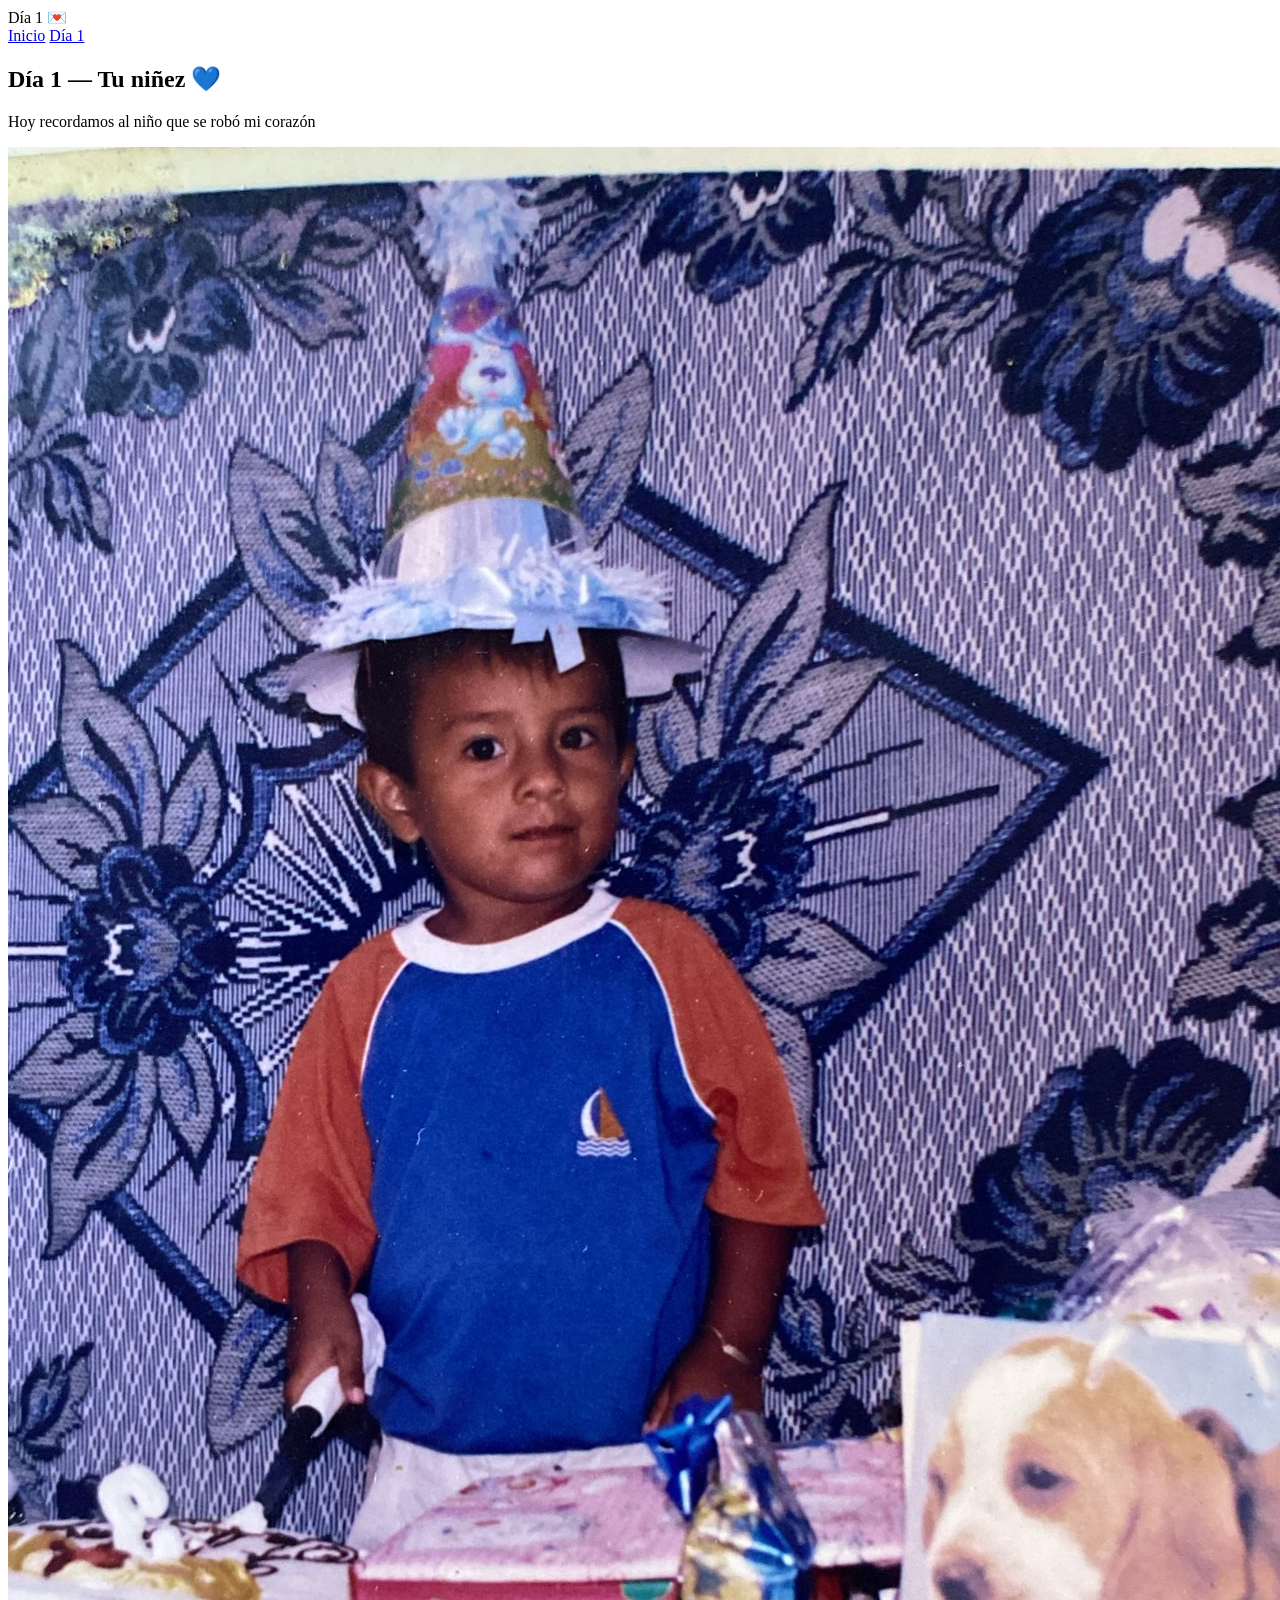
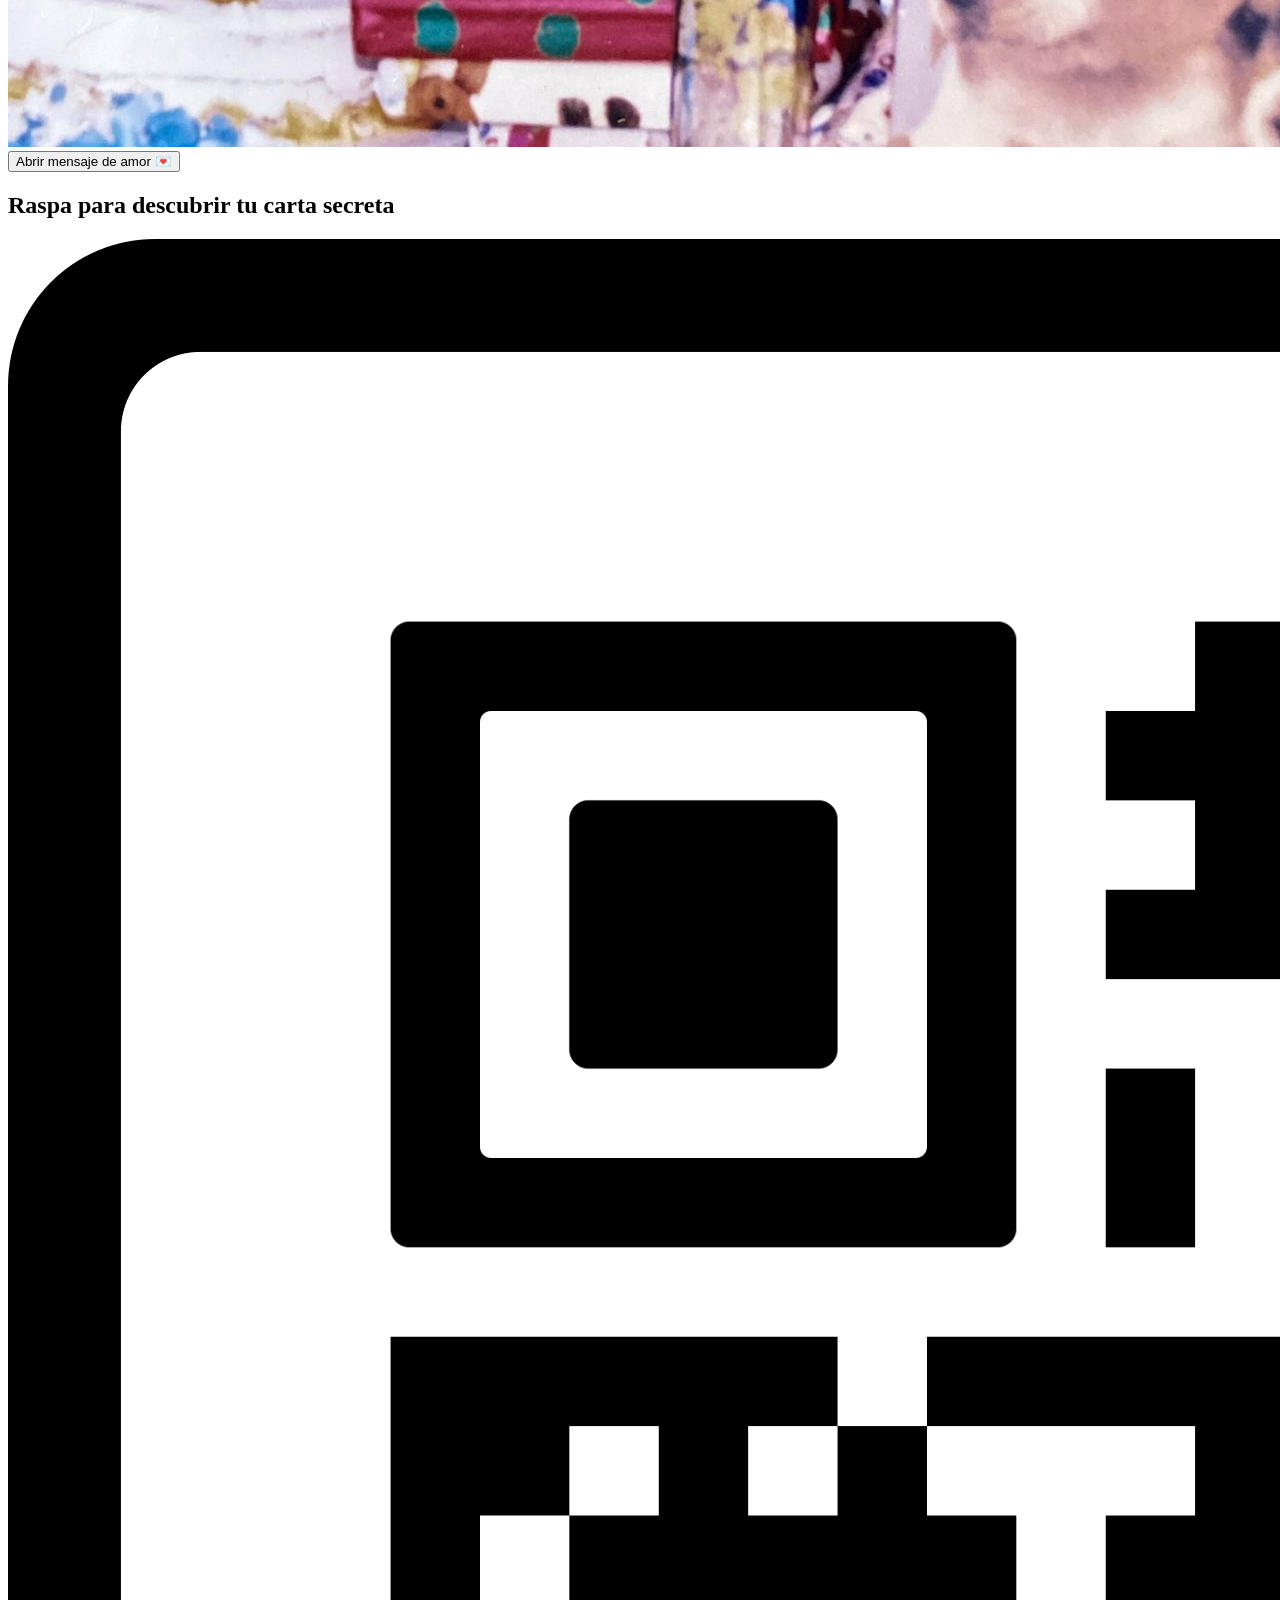
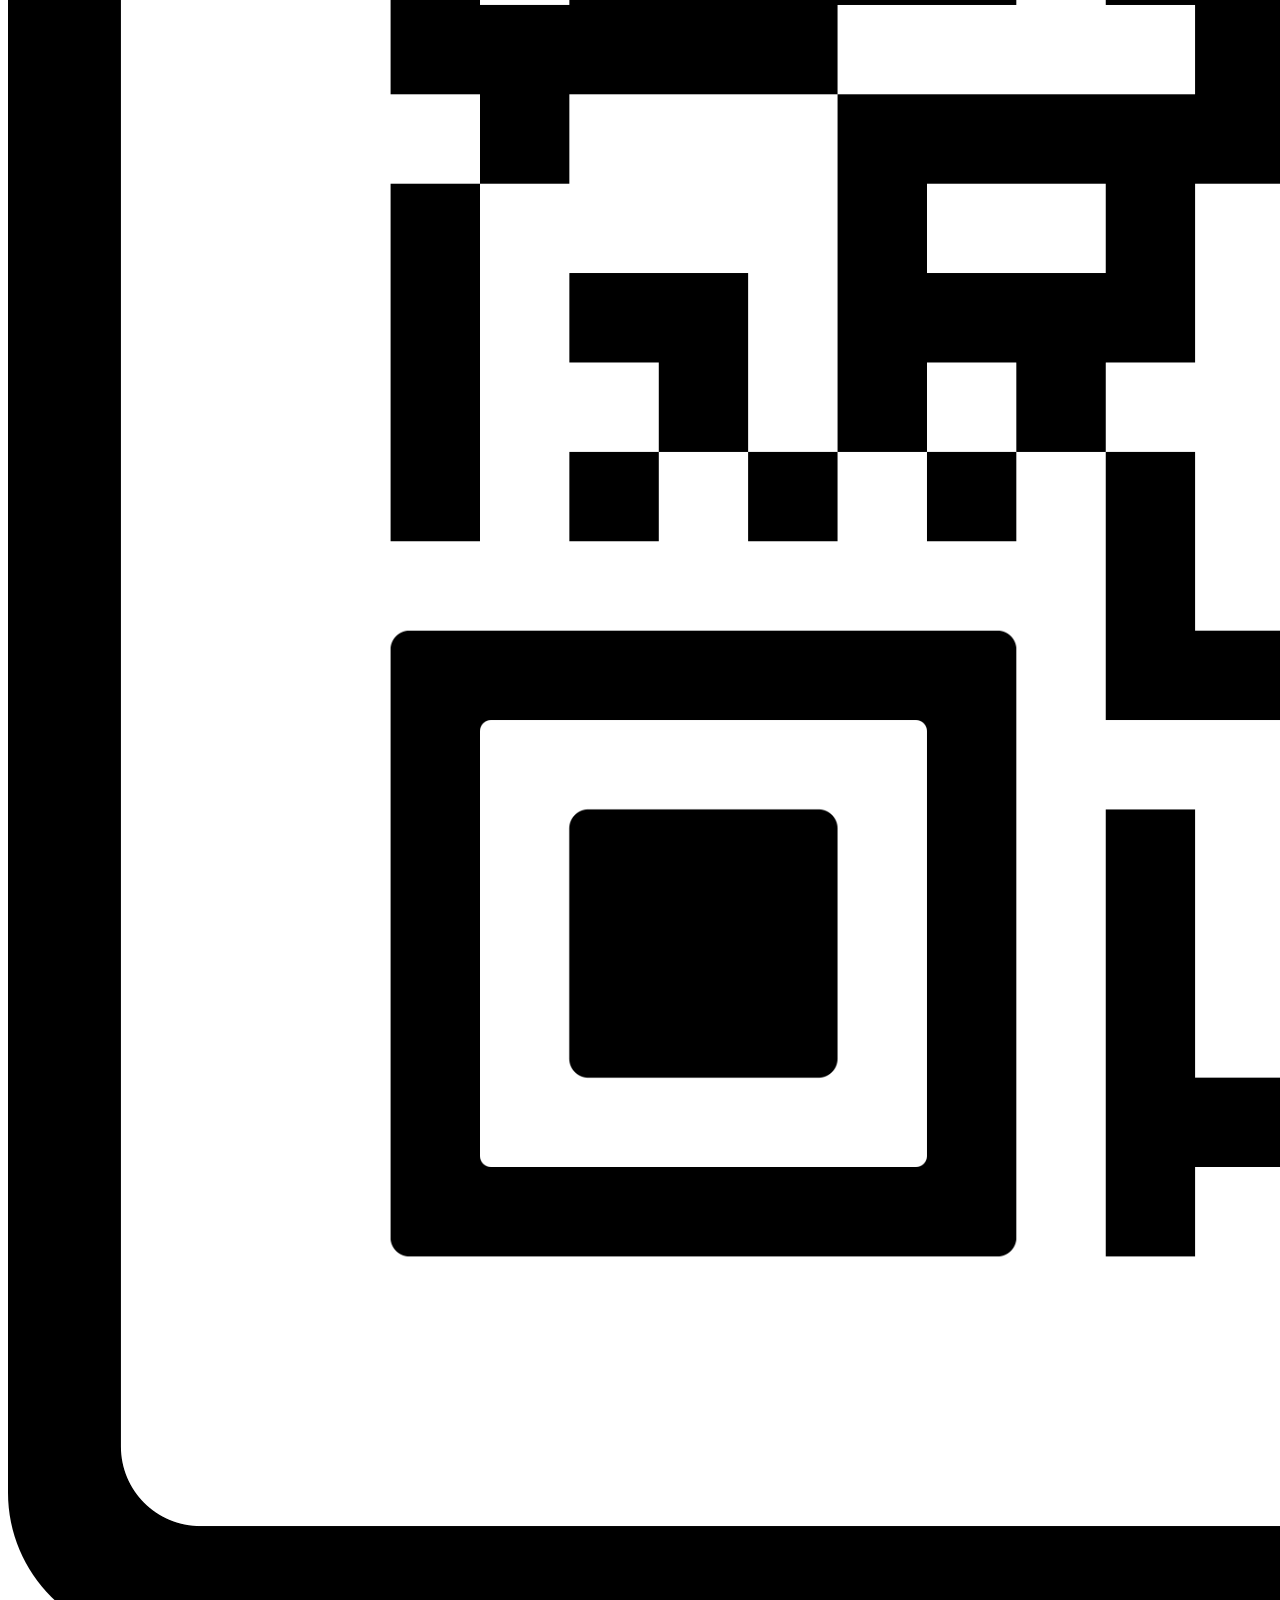
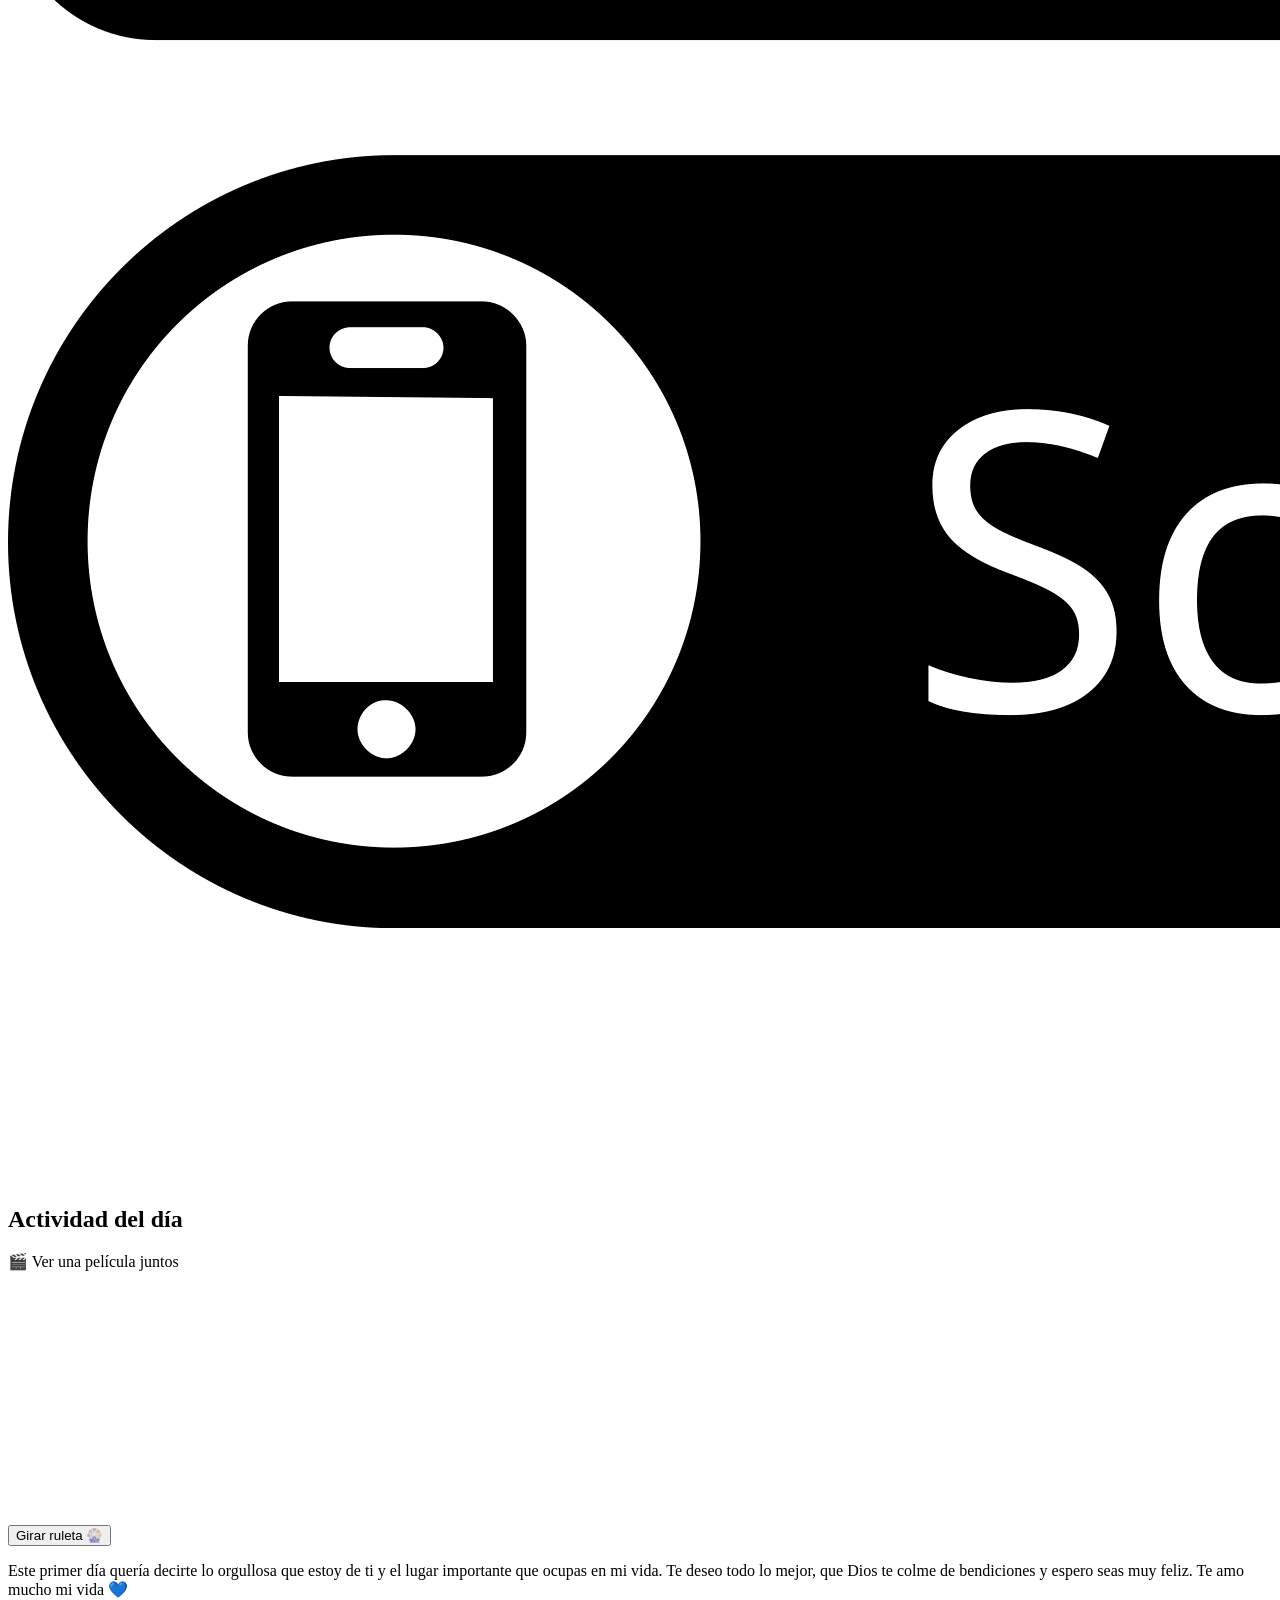
==== dia1.html @ 149f29d9 "Primer commit carta romántica 💕" ====
<!DOCTYPE html>
<html lang="es">

<head>
    <meta charset="UTF-8">
    <meta name="viewport" content="width=device-width, initial-scale=1.0">
    <title>Día 1</title>
    <link rel="stylesheet" href="css/styles.css">
</head>

<body class="romantico">

    <header>
        <nav>
            <div class="logo">Día 1 💌</div>
            <div class="menu">
                <a href="index.html">Inicio</a>
                <a href="dia1.html">Día 1</a>
            </div>
        </nav>
    </header>

    <section class="dia">

        <h1 class="titulo-dia">Día 1 — Tu niñez 💙</h1>
        <p class="subtitulo-dia">Hoy recordamos al niño que se robó mi corazón</p>

        <img src="img/nino.jpeg" class="img-dia">

        <!-- CARTA -->
        <button class="btn-romantico" onclick="mostrarCarta()">Abrir mensaje de amor 💌</button>

        <div id="carta" class="carta" style="display:none;">
            Hoy quiero volver al inicio…
            al niño que soñaba, reía y crecía sin saber
            que algún día se convertiría en el amor de mi vida.

            Gracias por existir, por ser tú,
            y por dejarme acompañarte en esta historia.

            Te amo muchísimo 💙
        </div>


        <div class="grid-romantico">

            <div class="bloque">

                <h2 class="titulo-seccion">Raspa para descubrir tu carta secreta</h2>

                <div class="scratch-container">
                    <img src="img/qr.png" class="qr-img">
                    <canvas id="scratchQR" width="250" height="250"></canvas>
                </div>

            </div>


            <div class="bloque">

                <h2 class="titulo-seccion">Actividad del día</h2>

                <div class="scratch-container">

                    <div class="actividad-oculta">
                        🎬 Ver una película juntos
                    </div>

                    <canvas id="scratchActividad" width="250" height="250"></canvas>

                </div>

            </div>



            <div class="ruleta" id="ruleta" style="display:none;">

                <h2 class="titulo-seccion">Elige la película</h2>

                <div class="ruleta-container">

                    <div class="flecha">▼</div>

                    <div class="wheel" id="wheel">
                        <span style="--i:1">Shrek 💚</span>
                        <span style="--i:2">Toy Story 🤠</span>
                        <span style="--i:3">La princesa y el sapo 🍌</span>
                        <span style="--i:4">Doraemon 🔵</span>
                        <span style="--i:5">Como entrenar a mi dragón🌱</span>
                        <span style="--i:6">Dragon Ball ⚡</span>
                    </div>

                </div>

            </div>

            <button class="btn-romantico" onclick="girar()">Girar ruleta 🎡</button>

            <p id="resultado"></p>

        </div>

    </section>

    <script src="js/script.js"></script>

</body>

<footer>
<p>
Este primer día quería decirte lo orgullosa que estoy de ti y el lugar importante que ocupas en mi vida. Te deseo todo lo mejor, que Dios te colme de bendiciones y espero seas muy feliz. 
Te amo mucho mi vida 💙
</p>
</footer>

</html>
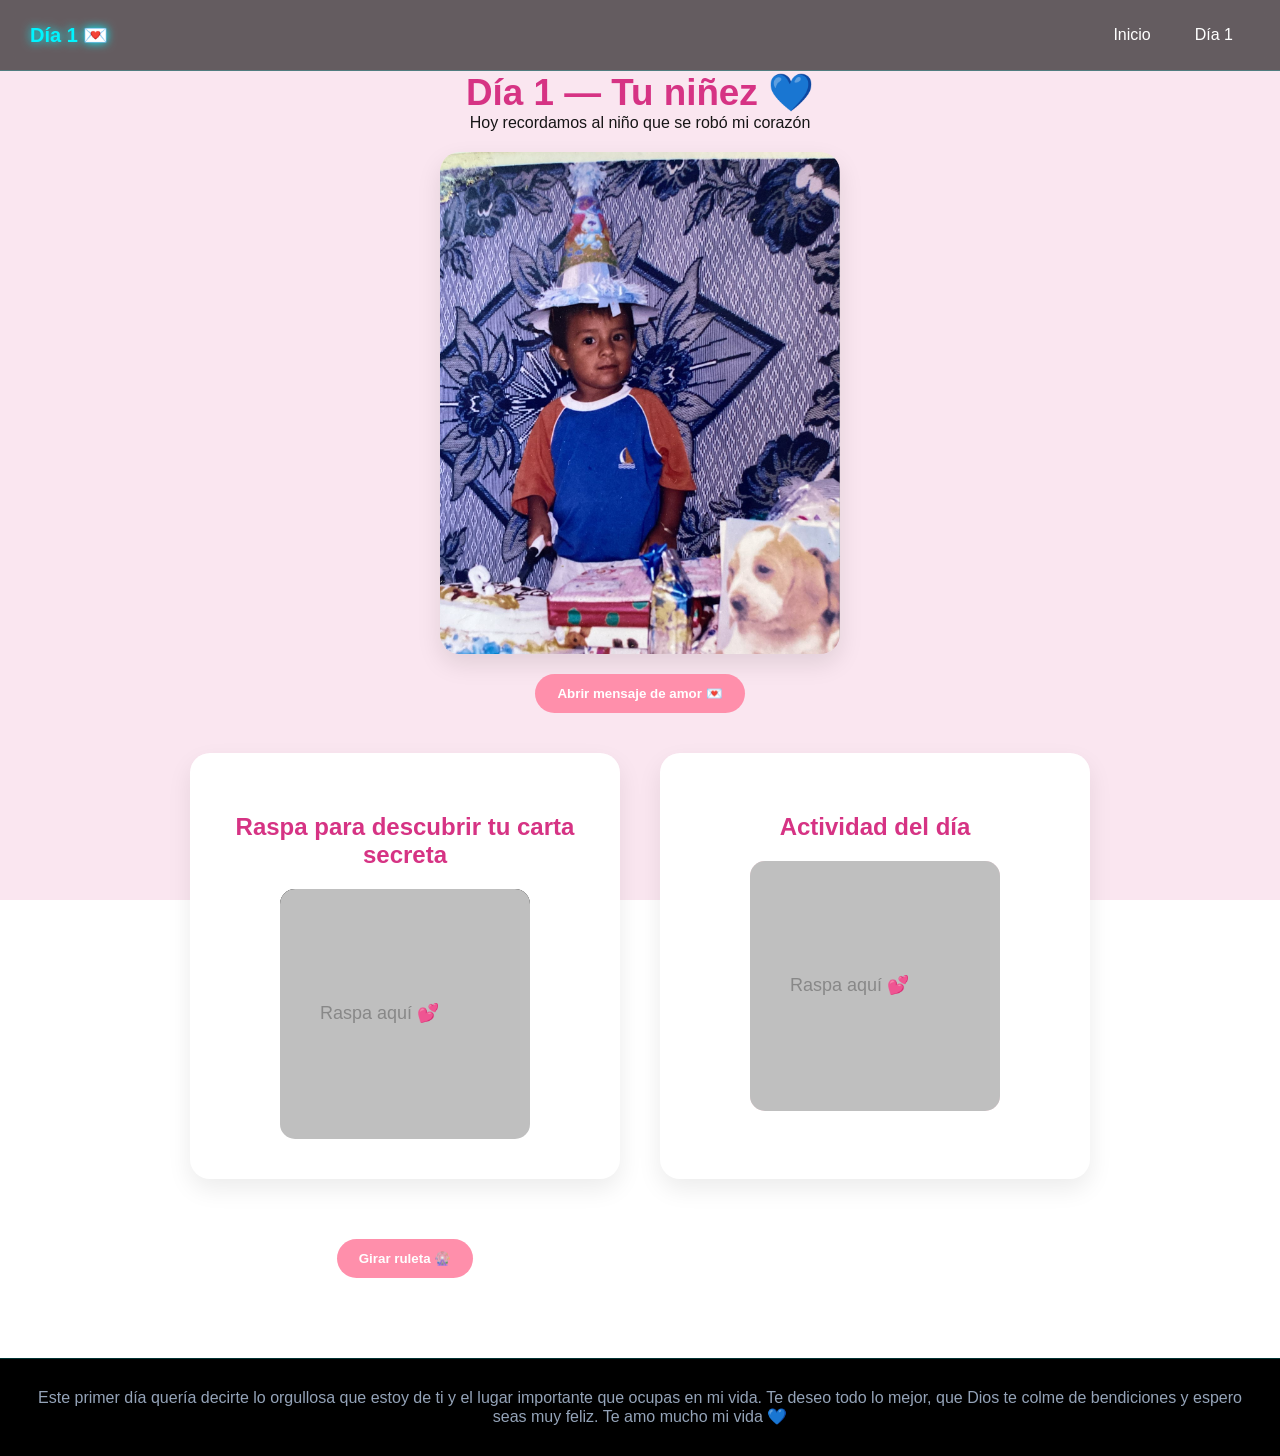
==== commit cbfb9f6f: "Update dia1.html" ====
--- a/dia1.html
+++ b/dia1.html
@@ -5,7 +5,7 @@
     <meta charset="UTF-8">
     <meta name="viewport" content="width=device-width, initial-scale=1.0">
     <title>Día 1</title>
-    <link rel="stylesheet" href="css/styles.css">
+    <link rel="stylesheet" href="CSS/styles.css">
 </head>
 
 <body class="romantico">
@@ -103,7 +103,7 @@
 
     </section>
 
-    <script src="js/script.js"></script>
+   <script src="JS/script.js"></script>
 
 </body>
 
@@ -114,4 +114,4 @@
 </p>
 </footer>
 
-</html>+</html>
--- a/CSS/styles.css
+++ b/CSS/styles.css
@@ -0,0 +1,528 @@
+*{
+margin:0;
+padding:0;
+box-sizing:border-box;
+font-family: 'Segoe UI', sans-serif;
+}
+
+body{
+background:#020617;
+color:white;
+overflow-x:hidden;
+}
+
+body{
+cursor:url('../img/cursor.png'), auto;
+}
+
+/* FONDO TECNOLOGICO */
+body::before{
+content:"";
+position:fixed;
+width:100%;
+height:100%;
+background-image:
+linear-gradient(rgba(0,255,255,0.05) 1px, transparent 1px),
+linear-gradient(90deg, rgba(0,255,255,0.05) 1px, transparent 1px);
+background-size:40px 40px;
+z-index:-1;
+}
+
+/* HEADER TECNO */
+header{
+background:rgba(0,0,0,0.6);
+backdrop-filter: blur(10px);
+padding:15px 30px;
+border-bottom:1px solid rgba(0,255,255,0.2);
+}
+
+nav{
+display:flex;
+justify-content:space-between;
+align-items:center;
+}
+
+.logo{
+font-weight:bold;
+font-size:20px;
+color:#00f5ff;
+text-shadow:0 0 10px #00f5ff;
+}
+
+/* TOOLBAR TECH */
+.menu{
+display:flex;
+gap:10px;
+}
+
+.menu a{
+text-decoration:none;
+color:white;
+padding:10px 16px;
+border-radius:10px;
+transition:.3s;
+border:1px solid transparent;
+}
+
+.menu a:hover{
+background:rgba(0,255,255,0.1);
+border:1px solid #00f5ff;
+box-shadow:0 0 10px #00f5ff;
+transform:translateY(-2px);
+}
+
+/* HERO */
+.hero{
+text-align:center;
+padding:80px 20px;
+}
+
+.hero h1{
+font-size:2.8rem;
+color:#00f5ff;
+text-shadow:0 0 15px #00f5ff;
+}
+
+.hero p{
+margin-top:15px;
+font-size:1.2rem;
+color:#cbd5e1;
+}
+
+/* GALERIA NETFLIX */
+.galeria{
+padding:40px;
+}
+
+.galeria h2{
+text-align:center;
+font-size:2rem;
+margin-bottom:25px;
+color:#00f5ff;
+text-shadow:0 0 15px #00f5ff;
+letter-spacing:2px;
+}
+
+.netflix-row{
+display:flex;
+overflow-x:auto;
+gap:20px;
+padding:20px;
+scroll-behavior:smooth;
+}
+
+
+
+.netflix-row img{
+height:320px;
+width:220px;
+object-fit:cover;
+border-radius:15px;
+}
+
+.netflix-row img:hover{
+transform:scale(1.12);
+box-shadow:0 0 25px #00f5ff;
+}
+
+.netflix-row::-webkit-scrollbar{
+height:8px;
+}
+
+.netflix-row::-webkit-scrollbar-thumb{
+background:#00f5ff;
+border-radius:10px;
+}
+
+/* HOBBIES */
+.hobbies{
+padding:40px;
+}
+
+.hobby-grid{
+display:grid;
+grid-template-columns:repeat(auto-fit,minmax(200px,1fr));
+gap:20px;
+}
+
+.hobby{
+position:relative;
+border-radius:15px;
+overflow:hidden;
+cursor:pointer;
+}
+
+.hobby img{
+width:100%;
+height:200px;
+object-fit:cover;
+transition:.3s;
+}
+
+.hobby:hover img{
+transform:scale(1.1);
+}
+
+.hobby span{
+position:absolute;
+bottom:0;
+background:rgba(0,0,0,0.7);
+width:100%;
+padding:10px;
+text-align:center;
+}
+
+/* CARDS */
+.cards{
+display:flex;
+justify-content:center;
+flex-wrap:wrap;
+gap:20px;
+}
+
+.card{
+background:rgba(0,255,255,0.05);
+padding:20px;
+border-radius:15px;
+border:1px solid rgba(0,255,255,0.2);
+}
+
+/* FOOTER */
+footer{
+margin-top:60px;
+padding:30px;
+text-align:center;
+background:black;
+border-top:1px solid rgba(0,255,255,0.2);
+color:#94a3b8;
+}
+
+/* MATRIX */
+#matrix{
+position:fixed;
+top:0;
+left:0;
+width:100%;
+height:100%;
+z-index:-2;
+}
+
+/* CURSOR HACKER */
+body{
+cursor:crosshair;
+}
+
+/* TERMINAL */
+.terminal{
+background:black;
+color:#00ff9c;
+padding:15px;
+margin:20px auto;
+width:80%;
+font-family:monospace;
+border-radius:10px;
+box-shadow:0 0 15px #00ff9c;
+}
+
+/* CONTADOR */
+.contador{
+text-align:center;
+font-size:1.2rem;
+margin:20px;
+color:#00f5ff;
+}
+
+/* EASTER EGG */
+.secret{
+position:fixed;
+bottom:20px;
+right:20px;
+background:#00f5ff;
+padding:10px;
+border-radius:10px;
+display:none;
+}
+
+
+.music-control{
+position:fixed;
+top:90px;
+right:20px;
+z-index:999;
+}
+
+.music-control button{
+background:black;
+color:#00f5ff;
+border:1px solid #00f5ff;
+padding:10px;
+border-radius:10px;
+cursor:pointer;
+}
+
+/****** FLECHAS*/
+.carousel{
+position:relative;
+display:flex;
+align-items:center;
+}
+
+.arrow{
+background:black;
+border:1px solid #00f5ff;
+color:#00f5ff;
+font-size:25px;
+cursor:pointer;
+padding:10px;
+border-radius:50%;
+position:absolute;
+z-index:2;
+}
+
+.left{
+left:0;
+}
+
+.right{
+right:0;
+}
+
+.netflix-row{
+overflow:hidden;
+display:flex;
+gap:20px;
+scroll-behavior:smooth;
+}
+
+.hobby p{
+position:absolute;
+bottom:0;
+background:rgba(0,0,0,0.7);
+width:100%;
+padding:12px;
+text-align:center;
+font-weight:bold;
+color:#00f5ff;
+text-shadow:0 0 10px #00f5ff;
+letter-spacing:1px;
+}
+
+
+/********** DIA 1*/
+
+
+.romantico{
+background:url("../img/fondo-dia1.png");
+background-size:cover;
+background-position:center;
+background-attachment:fixed;
+position:relative;
+}
+
+.romantico::before{
+content:"";
+position:fixed;
+top:0;
+left:0;
+width:100%;
+height:100%;
+background:rgba(250, 229, 240, 0.95); /*  transparente */
+z-index:-1;
+}
+
+.titulo-dia{
+font-size:2.3rem;
+text-align:center;
+color:#d63384;
+}
+
+.subtitulo-dia{
+text-align:center;
+margin-bottom:20px;
+color:#161516;
+}
+
+.img-dia{
+width:400px;
+border-radius:20px;
+display:block;
+margin:20px auto;
+box-shadow:0 10px 25px rgba(0,0,0,0.1);
+}
+
+.btn-romantico{
+background:#ff8fab;
+color:white;
+border:none;
+padding:12px 22px;
+border-radius:30px;
+cursor:pointer;
+margin:20px auto;
+display:block;
+font-weight:bold;
+}
+
+.btn-romantico:hover{
+transform:scale(1.05);
+}
+
+.carta{
+background:white;
+color:#d63384;
+padding:25px;
+border-radius:20px;
+max-width:500px;
+margin:20px auto;
+box-shadow:0 10px 30px rgba(0,0,0,0.1);
+animation:fadeIn 1s ease;
+}
+
+.titulo-seccion{
+text-align:center;
+margin-top:40px;
+color:#d63384;
+}
+
+.scratch-container{
+position:relative;
+width:250px;
+height:250px;
+margin:20px auto;
+}
+
+.qr-img{
+position:absolute;
+top:0;
+left:0;
+width:250px;
+height:250px;
+border-radius:15px;
+z-index:1;
+}
+
+#scratchQR{
+position:absolute;
+top:0;
+left:0;
+z-index:2;
+border-radius:15px;
+cursor:pointer;
+}
+
+.actividad-oculta{
+position:absolute;
+top:0;
+left:0;
+width:250px;
+height:250px;
+background:#ffd6e0;
+color:#050505;
+display:flex;
+justify-content:center;
+align-items:center;
+border-radius:15px;
+font-weight:bold;
+z-index:1;
+}
+
+.ruleta{
+display:flex;
+flex-direction:column;
+align-items:center;
+justify-content:center;
+margin:60px auto;
+width:100%;
+text-align:center;
+}
+
+.ruleta-container{
+position:relative;
+width:280px;
+height:280px;
+margin:0 auto;
+display:flex;
+justify-content:center;
+align-items:center;
+color:#080808;
+}
+
+.wheel{
+position:relative;
+width:280px;
+height:280px;
+border-radius:50%;
+border:8px solid #ff7eb9;
+overflow:hidden;
+transition:transform 4s cubic-bezier(.17,.67,.83,.67);
+background:#fff;
+}
+
+.wheel span{
+position:absolute;
+width:50%;
+height:50%;
+background:#ffd6e0;
+transform-origin:100% 100%;
+display:flex;
+justify-content:center;
+align-items:center;
+font-size:13px;
+font-weight:bold;
+text-align:center;
+padding:5px;
+}
+
+.wheel span:nth-child(even){
+background:#ffe9f0;
+}
+
+.wheel span{
+transform:rotate(calc(60deg * var(--i)));
+}
+
+.flecha{
+position:absolute;
+top:-15px;
+left:50%;
+transform:translateX(-50%);
+font-size:20px;
+color:#ff4d88;
+}
+
+#resultado{
+margin-top:15px;
+font-size:18px;
+font-weight:bold;
+color:#d63384;
+}
+
+.grid-romantico{
+display:grid;
+grid-template-columns:1fr 1fr;
+gap:40px;
+max-width:900px;
+margin:40px auto;
+}
+
+.bloque{
+text-align:center;
+background:white;
+padding:20px;
+border-radius:20px;
+box-shadow:0 10px 25px rgba(0,0,0,0.08);
+}
+
+@media(max-width:768px){
+.grid-romantico{
+grid-template-columns:1fr;
+}
+}
+
+#scratchActividad{
+position:absolute;
+top:0;
+left:0;
+z-index:2;
+cursor:pointer;
+border-radius:15px;
+}
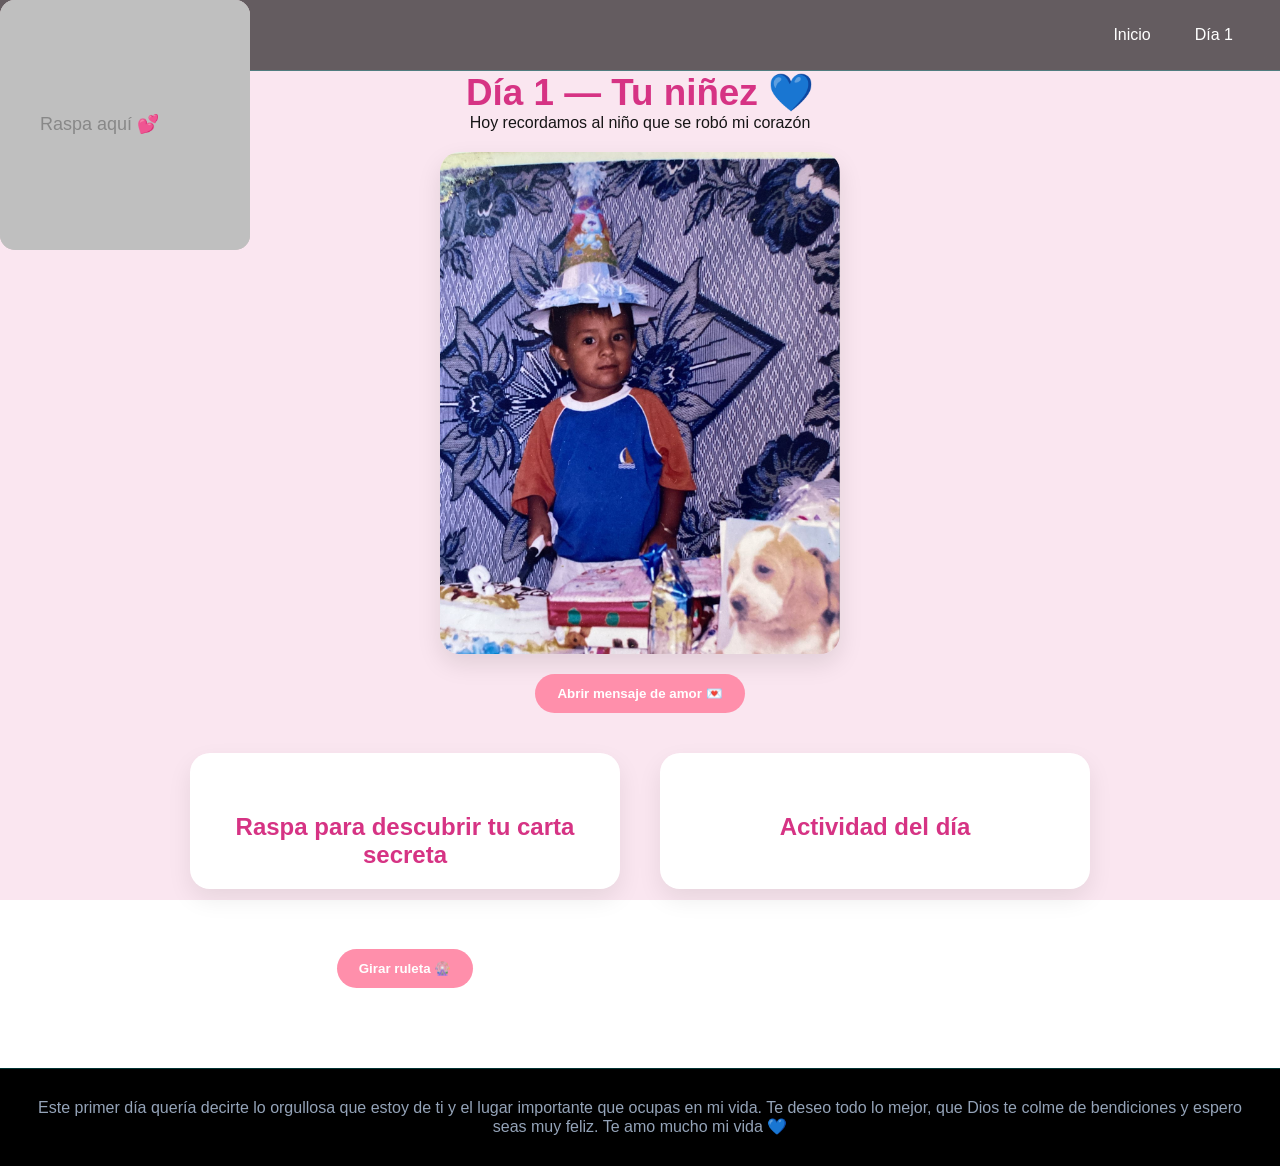
==== commit d9cd573d: "Update dia1.html" ====
--- a/dia1.html
+++ b/dia1.html
@@ -48,7 +48,7 @@
 
                 <h2 class="titulo-seccion">Raspa para descubrir tu carta secreta</h2>
 
-                <div class="scratch-container">
+                <div class="scratch-container1">
                     <img src="img/qr.png" class="qr-img">
                     <canvas id="scratchQR" width="250" height="250"></canvas>
                 </div>
@@ -60,7 +60,7 @@
 
                 <h2 class="titulo-seccion">Actividad del día</h2>
 
-                <div class="scratch-container">
+                <div class="scratch-container1">
 
                     <div class="actividad-oculta">
                         🎬 Ver una película juntos
--- a/CSS/styles.css
+++ b/CSS/styles.css
@@ -525,4 +525,13 @@
 z-index:2;
 cursor:pointer;
 border-radius:15px;
-}+}
+
+canvas{
+touch-action:none;
+}
+
+.scratch-container canvas{
+width:250px;
+height:250px;
+}
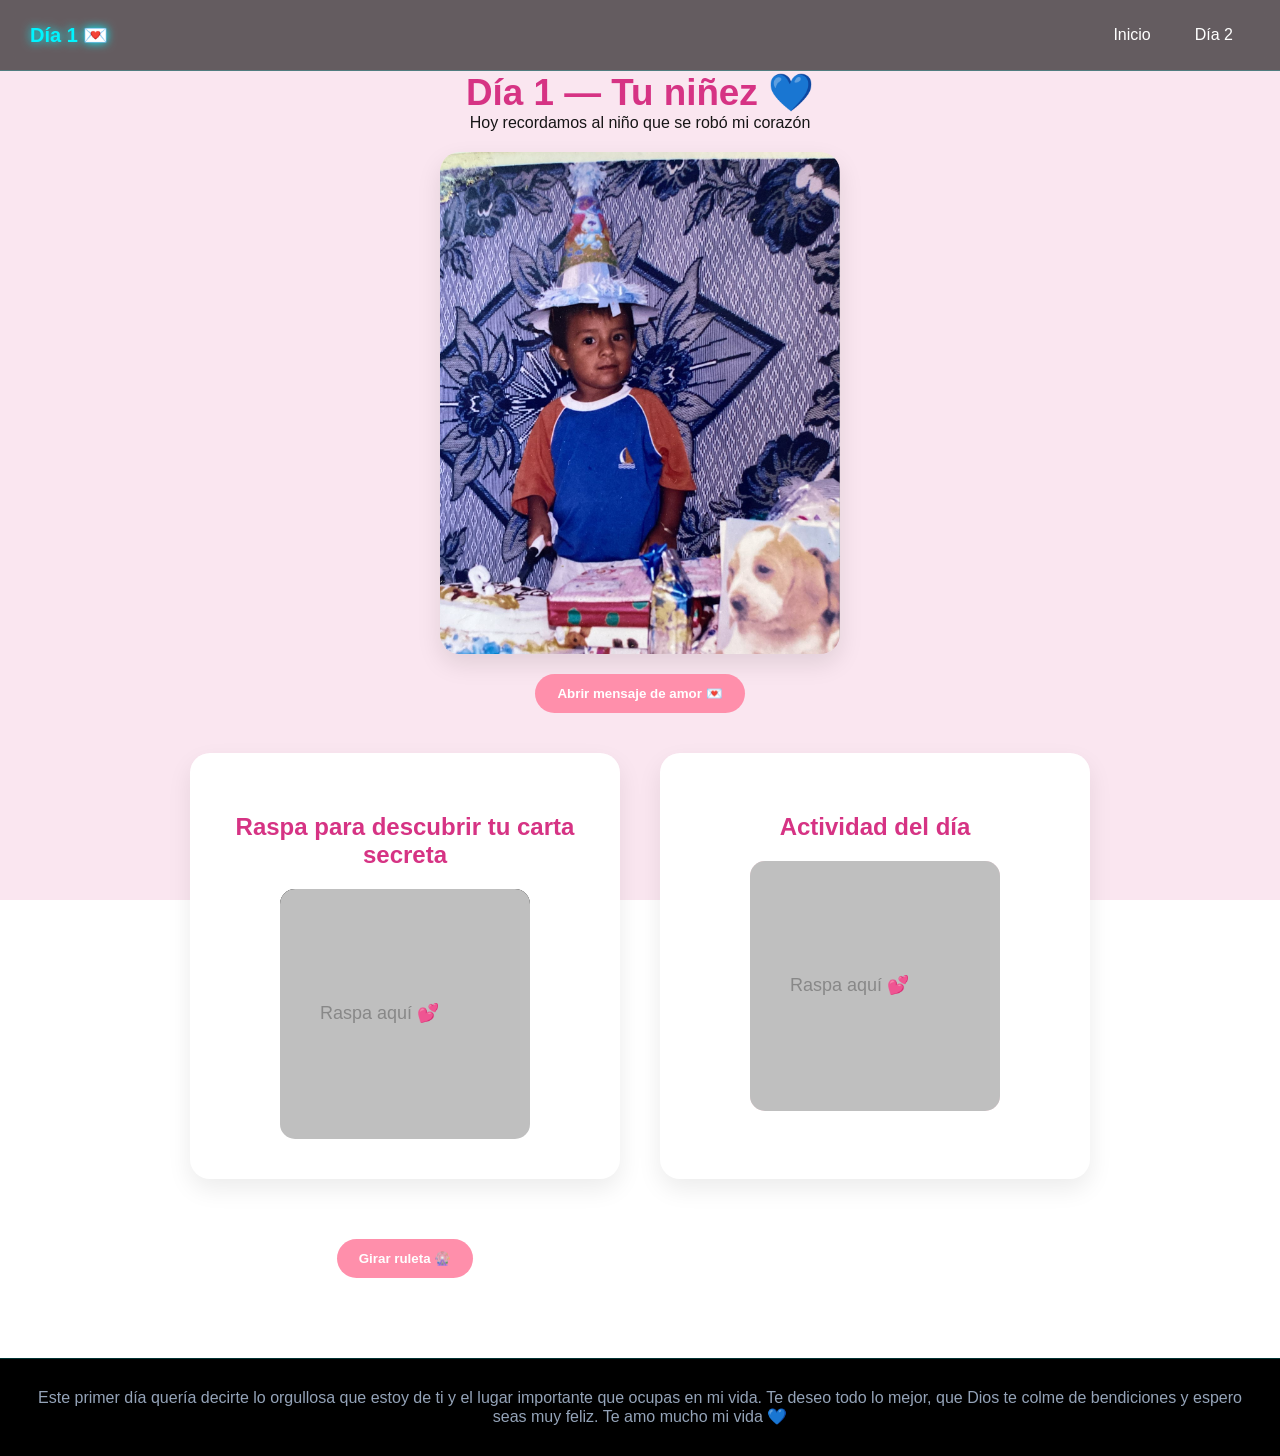
==== commit 1b3baa67: "Update dia1.html" ====
--- a/dia1.html
+++ b/dia1.html
@@ -15,7 +15,7 @@
             <div class="logo">Día 1 💌</div>
             <div class="menu">
                 <a href="index.html">Inicio</a>
-                <a href="dia1.html">Día 1</a>
+                <a href="dia2.html">Día 2</a>
             </div>
         </nav>
     </header>
--- a/CSS/styles.css
+++ b/CSS/styles.css
@@ -383,7 +383,7 @@
 color:#d63384;
 }
 
-.scratch-container{
+.scratch-container1{
 position:relative;
 width:250px;
 height:250px;
@@ -535,3 +535,5 @@
 width:250px;
 height:250px;
 }
+
+
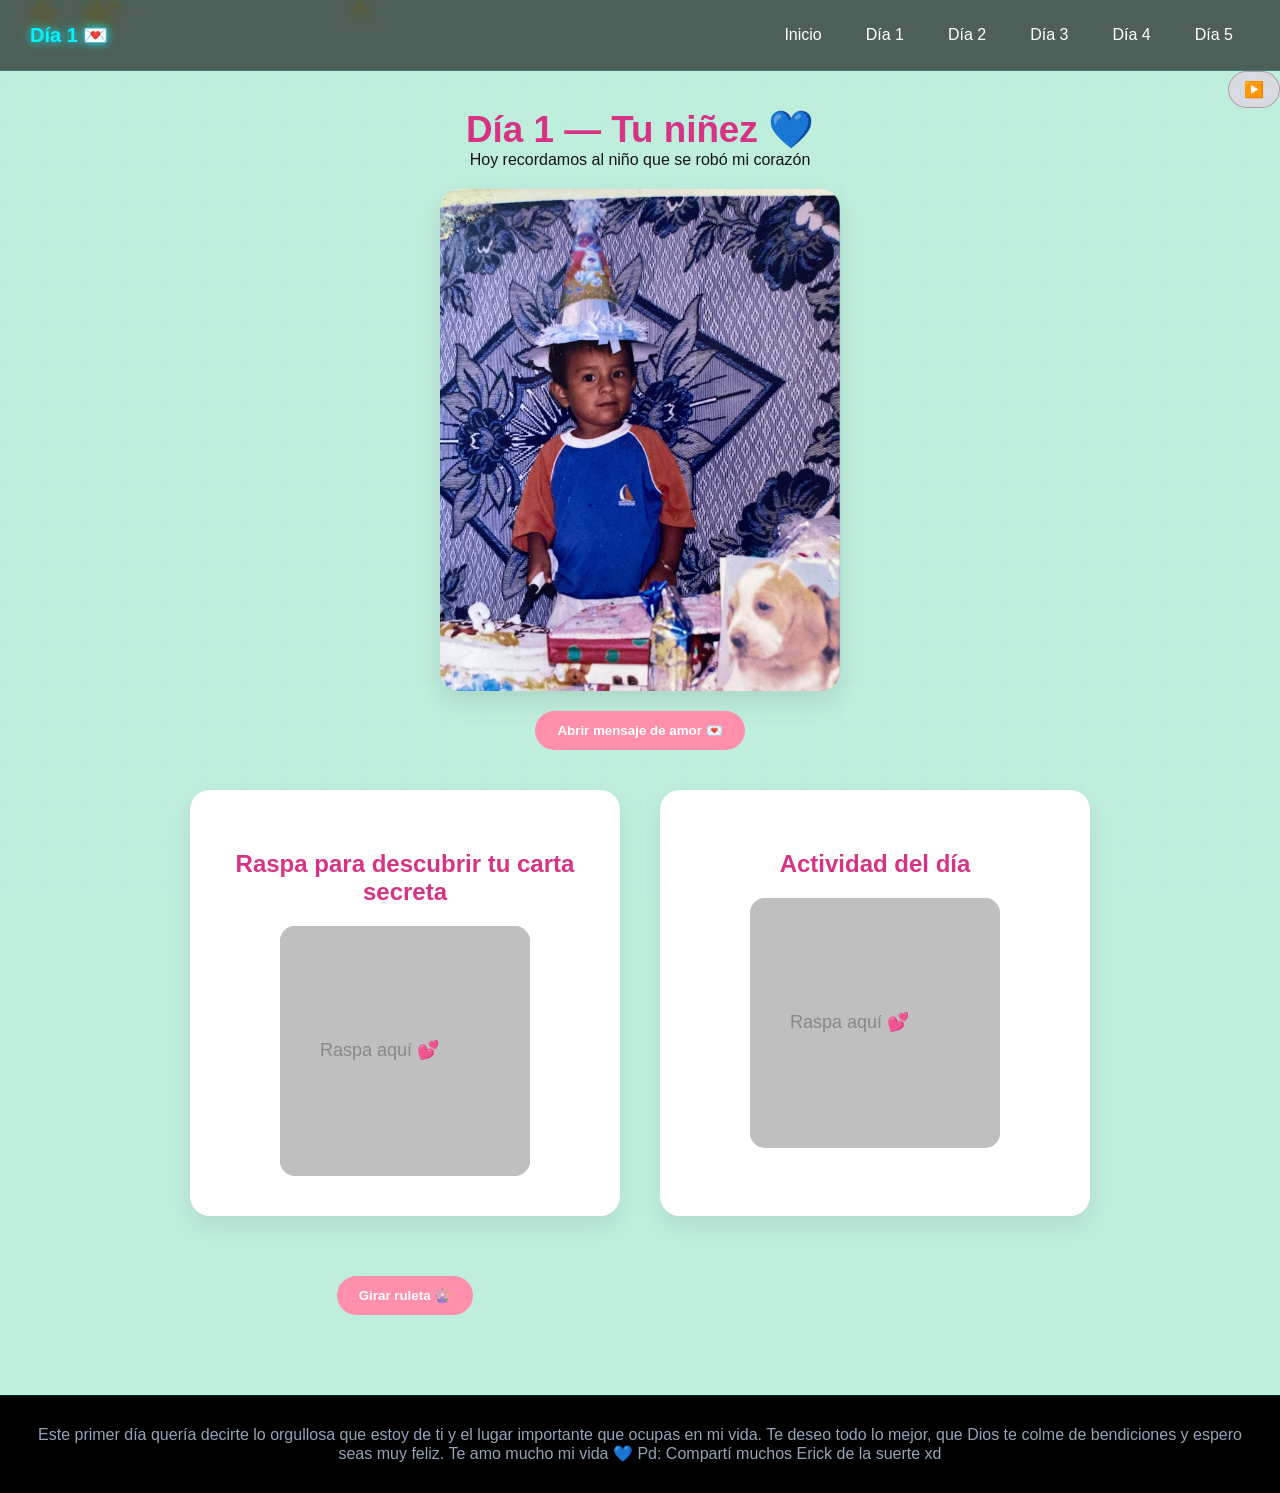
==== commit 3027c8cb: "Update dia1.html" ====
--- a/dia1.html
+++ b/dia1.html
@@ -9,16 +9,25 @@
 </head>
 
 <body class="romantico">
-
+    <div class="estrellas-container"></div>
     <header>
         <nav>
             <div class="logo">Día 1 💌</div>
             <div class="menu">
                 <a href="index.html">Inicio</a>
+                <a href="dia1.html">Día 1</a>
                 <a href="dia2.html">Día 2</a>
+                <a href="dia3.html">Día 3</a>
+                <a href="dia4.html">Día 4</a>
+                <a href="dia5.html">Día 5</a>
+
             </div>
         </nav>
+  
     </header>
+          <div class="music-player">
+            <button id="playPause">▶️</button>
+        </div>
 
     <section class="dia">
 
@@ -49,7 +58,7 @@
                 <h2 class="titulo-seccion">Raspa para descubrir tu carta secreta</h2>
 
                 <div class="scratch-container1">
-                    <img src="img/qr.png" class="qr-img">
+                    <img src="img/qr/qr1.png" class="qr-img">
                     <canvas id="scratchQR" width="250" height="250"></canvas>
                 </div>
 
@@ -102,16 +111,22 @@
         </div>
 
     </section>
+    <audio id="musica" loop>
+        <source src="music/1.mp3" type="audio/mp3">
+    </audio>
 
-   <script src="JS/script.js"></script>
+    <script src="JS/script1.js"></script>
 
 </body>
 
 <footer>
-<p>
-Este primer día quería decirte lo orgullosa que estoy de ti y el lugar importante que ocupas en mi vida. Te deseo todo lo mejor, que Dios te colme de bendiciones y espero seas muy feliz. 
-Te amo mucho mi vida 💙
-</p>
+    <p>
+        Este primer día quería decirte lo orgullosa que estoy de ti y el lugar importante que ocupas en mi vida. Te
+        deseo todo lo mejor, que Dios te colme de bendiciones y espero seas muy feliz.
+        Te amo mucho mi vida 💙
+
+        Pd: Compartí muchos Erick de la suerte xd
+    </p>
 </footer>
 
 </html>
--- a/CSS/styles.css
+++ b/CSS/styles.css
@@ -310,24 +310,57 @@
 
 /********** DIA 1*/
 
-
-.romantico{
-background:url("../img/fondo-dia1.png");
-background-size:cover;
-background-position:center;
-background-attachment:fixed;
-position:relative;
-}
-
-.romantico::before{
-content:"";
-position:fixed;
-top:0;
-left:0;
-width:100%;
-height:100%;
-background:rgba(250, 229, 240, 0.95); /*  transparente */
-z-index:-1;
+body {
+    /* FONDO: Cambia esto si prefieres el color negro */
+    background-color: #bfeedd; /* Celestito claro / Menta suave */
+    /* background-color: #0d0d0d; */ /* Fondo negro */
+}
+/**fondo**/
+/* --- ESTRELLAS CAYENDO --- */
+
+.estrellas-container {
+    position: fixed;
+    width: 100%;
+    height: 100%;
+    top: 0;
+    left: 0;
+    pointer-events: none;
+    z-index: -1;
+}
+
+.estrella {
+    position: absolute;
+    color: #fffacd; /* Color amarillento brillante */
+    animation: caer linear infinite;
+    opacity: 0.8;
+    text-shadow: 0 0 5px rgba(255, 255, 255, 0.8);
+}
+
+@keyframes caer {
+    0% { transform: translateY(-10vh) rotate(0deg) scale(0.8); opacity: 0; }
+    10% { opacity: 1; }
+    100% { transform: translateY(110vh) rotate(360deg) scale(1.2); opacity: 0; }
+}
+
+
+/* --- IMÁGENES FLOTANTES --- */
+.imagen-flotante {
+    position: fixed;
+    width: 70px; /* Tamaño de las fotos */
+    height: auto;
+    border-radius: 12px; /* Bordes un poco redondeados */
+    box-shadow: 0px 5px 15px rgba(0, 0, 0, 0.3);
+    animation: subirImg linear; /* La duración la controla el JS */
+    pointer-events: none;
+    z-index: 5;
+    object-fit: cover;
+}
+
+/* --- ANIMACIÓN IMÁGENES FLOTANTES --- */
+@keyframes subirImg {
+    from { transform: translateY(10vh) rotate(-10deg); opacity: 0; }
+    15% { opacity: 1; transform: translateY(-15vh) rotate(5deg); }
+    to { transform: translateY(-120vh) rotate(-15deg); opacity: 0; }
 }
 
 .titulo-dia{
@@ -527,13 +560,27 @@
 border-radius:15px;
 }
 
-canvas{
-touch-action:none;
-}
-
-.scratch-container canvas{
-width:250px;
-height:250px;
-}
-
-
+.music-player {
+    /* Quitamos el position: absolute para que Flexbox lo acomode bien */
+    position: relative; 
+    top: 0;
+    right: 0;
+    min-width: 100px; /* Asegura que tenga su propio espacio */
+    text-align: right;
+}
+
+.music-player button {
+    background: rgba(255, 186, 234, 0.397);
+    color: rgb(12, 12, 12);
+    font-size: 16px;
+    padding: 8px 15px;
+    border-radius: 20px;
+    border: 1px solid rgba(99, 0, 38, 0.3);
+    cursor: pointer;
+    transition: 0.3s;
+}
+
+.music-player button:hover {
+    background: rgba(255, 255, 255, 0.4);
+    transform: scale(1.05);
+}
